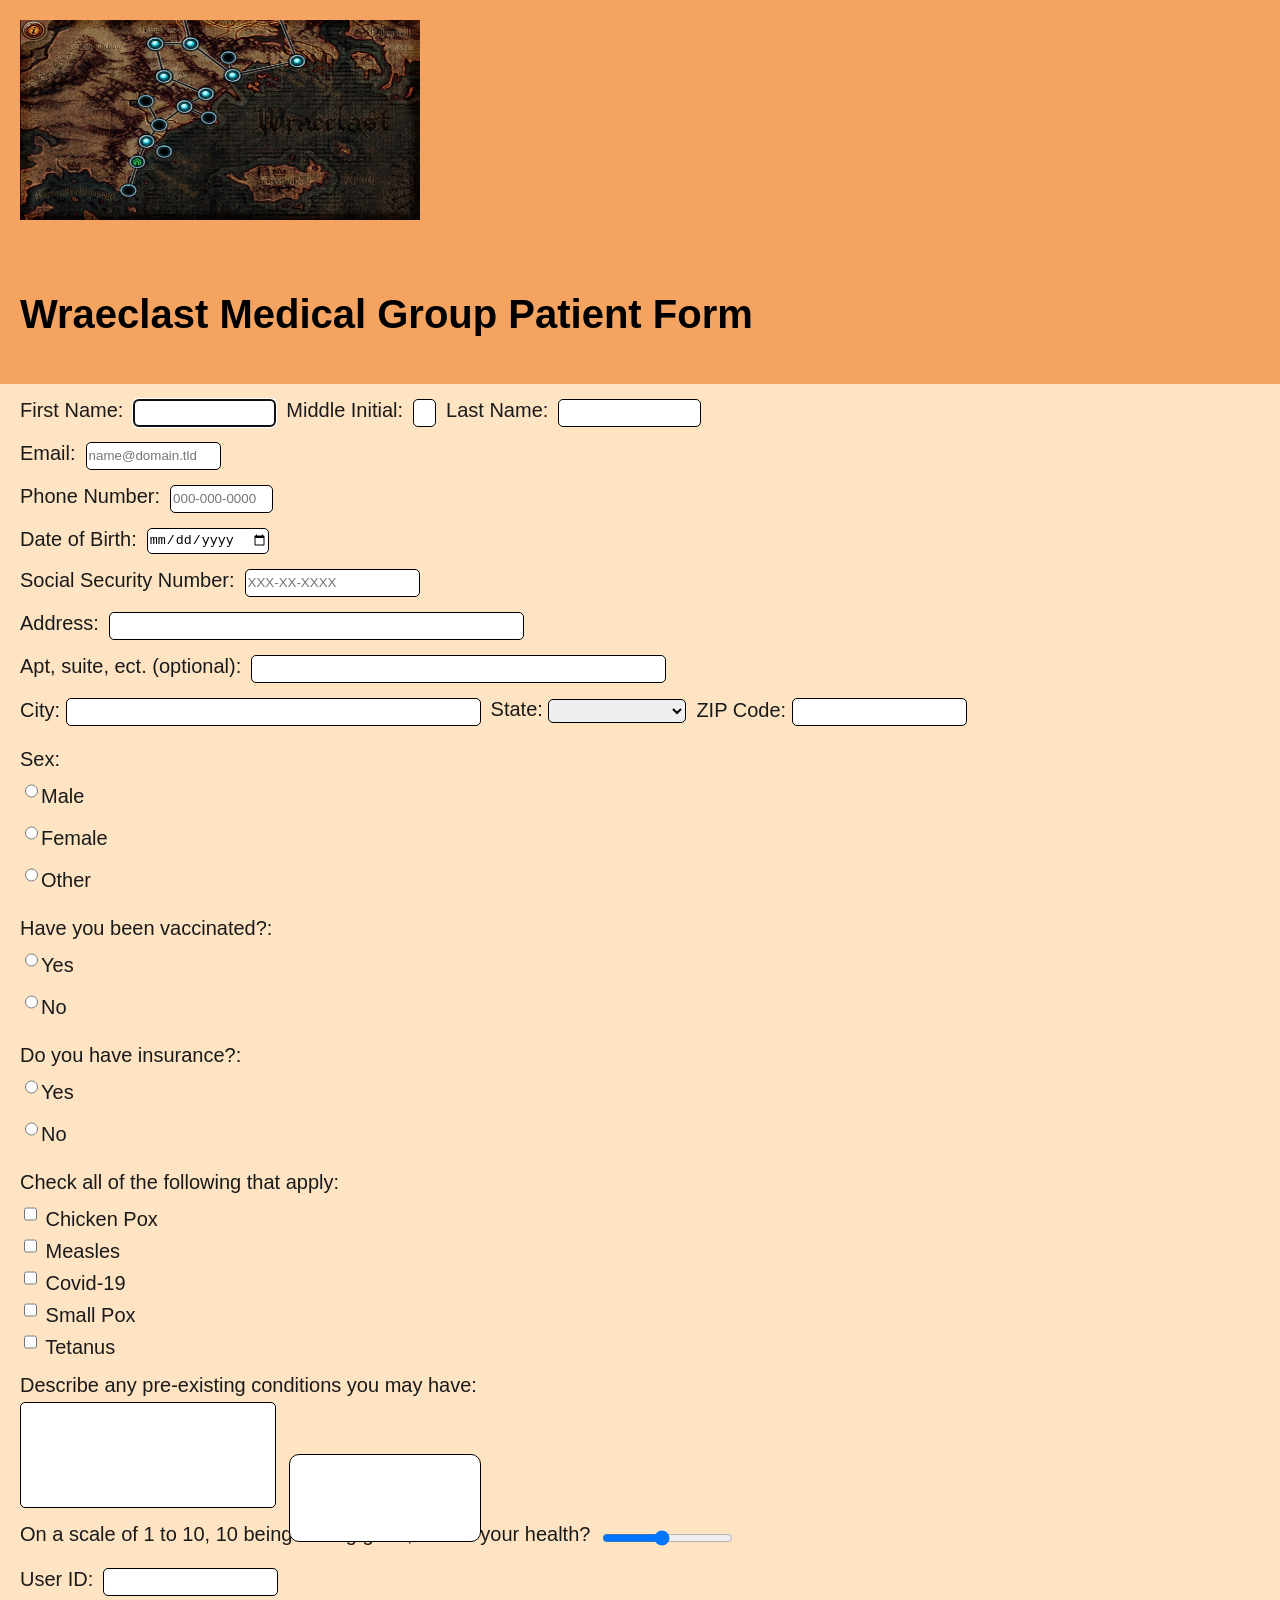
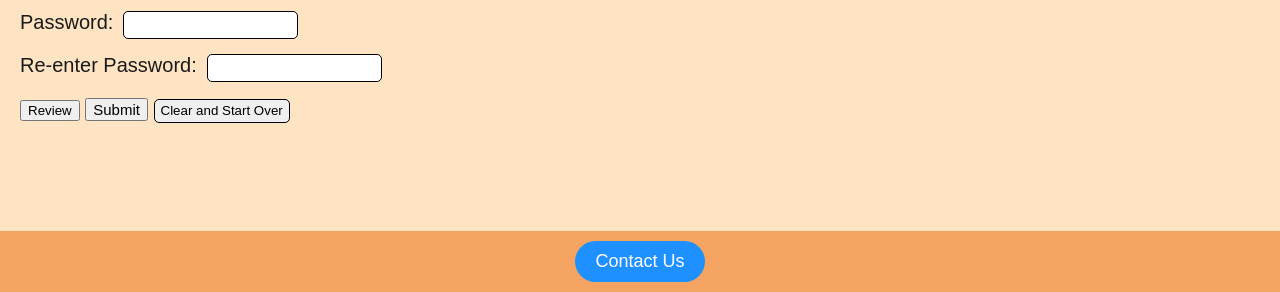
==== index.html @ daf8821a "Updates to TP Assignment 2" ====
<!DOCTYPE html>
<!--
Name: Andrew Gibson
Name of file: index.html
Date Created: 09/01/2024
Date Late Edited:
Description: This is the HTML code for a patient registration form for Wraeclast Medical Group
-->

<html lang="en">
<head>
  <meta charset="utf-8">
  <!-- Title -->
  <title>Wraeclast Medical Information Form</title>
  <meta content="Medical registration form, Medical forms, Information Form" name="keywords"/>
  <meta content="This document is for the patient to input their information for the Wraeclast Medical Group"
        name="description"/>
  <!-- Link to my css -->
  <link href='css/style.css' rel='stylesheet' type='text/css'/>
  <!-- Linking to my JavaScript -->
  <script src="js/app.js"></script>
</head>
<body onload="document.medicalRegistration.firstName.focus();">
<form name='medicalRegistration' action="hw1-thankyou.html" method="get" onsubmit="reviewInput()" id="signup">
  <!-- Make a header, this header includes a table -->
  <header>
    <!-- Table for my logo and banner -->
    <table class="my-table">
      <tr>
        <td>
          <!-- Link to my company Logo -->
          <img alt="logo" height="200px" id="logo" src="wraeclast.png" width="400px">
        </td>
      </tr>
      <tr>
        <td class="header-content">
          <h1>Wraeclast Medical Group Patient Form</h1>
          <p id="date"></p>
        </td>
      </tr>
    </table>
  </header>
  <div class="leftSpace">
    <!-- First name label and input-->
    <div class="flex topSpace">
      <div class="nameItems">
        <label for="firstName">First Name:</label>
        <input maxlength="30" id="firstName" size="16" type="text" pattern="[a-zA-Z']{1,30}" required/>
      </div>

      <!-- Middle name label and input -->
      <div class="nameItems">
        <label for="middleInitial">Middle Initial:</label>
        <input maxlength="1" id="middleInitial" size="1" type="text" required/>
      </div>

      <!-- Last name label and input -->
      <div class="nameItems">
        <label for="lastName">Last Name:</label>
        <input maxlength="30" id="lastName" size="16" type="text" pattern="[a-zA-Z']{1,30}" required/>
      </div>
    </div>

    <!-- Email label and input -->
    <div class="flex">
      <label for="email">Email:</label>
      <input name="email" id="email" type="email" size="15" placeholder="name@domain.tld" pattern="a-z0-9._%+-]+@[a-z0-9.-]+\.[a-z]{2-20}$" required/>
    </div>

    <!-- Phone number label and input -->
    <div class="flex">
      <label for="phoneNumber">Phone Number:</label>
      <input id="phoneNumber" size="11" type="tel" maxlength="12" placeholder="000-000-0000" onblur="validatephone()" required/>
    </div>

    <!-- DOB label and input -->
    <div class="flex">
      <label for="dateOfBirth">Date of Birth:</label>
      <input id="dateOfBirth" size="50" type="date" onblur="validateDob()" required/>
      <span class="error" id="dob-error"></span>
    </div>

    <!-- SSN label and input, along with code to obscure the characters entered -->
    <div class="flex">
      <label for="ssn">Social Security Number:</label>
      <input id="ssn" minlength="9" maxlength="11" name="ssn" placeholder="XXX-XX-XXXX" type="password" required/>
    </div>

    <!-- Address label and input -->
    <div class="flex">
      <label for="address">Address:</label>
      <input maxlength="30" id="address" size="50" type="text" required/>
    </div>

    <!-- Address line 2 label and input -->
    <div class="flex">
      <label for="aptNumber">Apt, suite, ect. (optional):</label>
      <input maxlength="30" id="aptNumber" size="50" type="text"/>
    </div>

    <!-- City label and input -->
    <div class="flex">
      <div class="locationItems">
        <label for="city">City:</label>
        <input id="city" maxlength="20" size="50" type="text" required/>
      </div>

      <!-- State label and drop down box -->
      <div class="locationItems">
        <label for="state">State:</label>
        <select id="state" name="state" required>
          <option value=""></option>
          <option value="AL">Alabama</option>
          <option value="AK">Alaska</option>
          <option value="AZ">Arizona</option>
          <option value="AR">Arkansas</option>
          <option value="CA">California</option>
          <option value="CO">Colorado</option>
          <option value="CT">Connecticut</option>
          <option value="DE">Delaware</option>
          <option value="FL">Florida</option>
          <option value="GA">Georgia</option>
          <option value="HI">Hawaii</option>
          <option value="ID">Idaho</option>
          <option value="IL">Illinois</option>
          <option value="IN">Indiana</option>
          <option value="IA">Iowa</option>
          <option value="KS">Kansas</option>
          <option value="KY">Kentucky</option>
          <option value="LA">Louisiana</option>
          <option value="ME">Maine</option>
          <option value="MD">Maryland</option>
          <option value="MA">Massachusetts</option>
          <option value="MI">Michigan</option>
          <option value="MN">Minnesota</option>
          <option value="MS">Mississippi</option>
          <option value="MO">Missouri</option>
          <option value="MT">Montana</option>
          <option value="NE">Nebraska</option>
          <option value="NV">Nevada</option>
          <option value="NH">New Hampshire</option>
          <option value="NJ">New Jersey</option>
          <option value="NM">New Mexico</option>
          <option value="NY">New York</option>
          <option value="NC">North Carolina</option>
          <option value="ND">North Dakota</option>
          <option value="OH">Ohio</option>
          <option value="OK">Oklahoma</option>
          <option value="OR">Oregon</option>
          <option value="PA">Pennsylvania</option>
          <option value="RI">Rhode Island</option>
          <option value="SC">South Carolina</option>
          <option value="SD">South Dakota</option>
          <option value="TN">Tennessee</option>
          <option value="TX">Texas</option>
          <option value="UT">Utah</option>
          <option value="VT">Vermont</option>
          <option value="VA">Virginia</option>
          <option value="WA">Washington</option>
          <option value="WV">West Virginia</option>
          <option value="WI">Wisconsin</option>
          <option value="WY">Wyoming</option>
          <option value="DC">District of Columbia</option>
          <option value="PR">Puerto Rico</option>
        </select>
      </div>

      <!-- Zip code label and input -->
      <div class="locationItems">
        <label for="zip">ZIP Code:</label>
        <input id="zip" type="text" maxlength="10" required/>
      </div>
    </div>

    <!-- Radio buttons for the selection of the sex of the patient, allowing only one selection -->
    <div class="columnFlex">
      <label>Sex:</label>
      <div class="sexTypes topSpaceSmall">
        <span><label for="sex1"></label><input id="sex1" name="sex" type="radio" value="Male" required/>Male</span>
        <span><label for="sex2"></label><input id="sex2" name="sex" type="radio" value="Female" required/>Female</span>
        <span><label for="sex3"></label><input id="sex3" name="sex" type="radio" value="Other" required/>Other</span>
      </div>
    </div>

    <!-- Radio buttons for the selection of vaccination status, allowing only one selection -->
    <div class="columnFlex">
      <label>Have you been vaccinated?:</label>
      <div class="sexTypes topSpaceSmall">
        <span><label for="vaccinated1"></label><input id="vaccinated1" name="vaccinated" type="radio" value="yes" required/>Yes</span>
        <span><label for="vaccinated2"></label><input id="vaccinated2" name="vaccinated" type="radio" value="no" required/>No</span>
      </div>
    </div>

    <!-- Radio buttons for the selection of insurance coverage, allowing only one selection -->
    <div class="columnFlex">
      <label>Do you have insurance?:</label>
      <div class="sexTypes topSpaceSmall">
        <span><label for="insurance1"></label><input id="insurance1" name="insurance" type="radio" value="yes" required/>Yes</span>
        <span><label for="insurance2"></label><input id="insurance2" name="insurance" type="radio" value="no" required/>No</span>
      </div>
    </div>

    <!-- Check boxes for previous illness -->
    <div class="columnFlex">
      <label>Check all of the following that apply:</label>
      <div class="illnessTypes topSpaceSmall">
        <label><input id="illness1" type="checkbox" value="chickenpox"> Chicken Pox</label>
        <label><input id="illness2" type="checkbox" value="measles"> Measles</label>
        <label><input id="illness3" type="checkbox" value="covid19"> Covid-19</label>
        <label><input id="illness4" type="checkbox" value="smallpox"> Small Pox</label>
        <label><input id="illness6" type="checkbox" value="tetanus"> Tetanus</label>
      </div>
    </div>


    <!-- Text area for pre-existing condition, not sizeable for the user -->
    <div class="columnFlex">
      <label for="condition">Describe any pre-existing conditions you may have:</label>
      <textarea class="topSpaceSmall resizeNone" cols="50" id="condition" rows="3"></textarea>
    </div>


    <!-- Slider allowing user to select level of pain -->
    <div class="flex">
      <label for="health">On a scale of 1 to 10, 10 being feeling good, how is your health?</label>
      <input id="health" max="10" min="1" name="health" type="range" value="5">
      <span id="healthValue"></span>
    </div>

    <!-- User ID label and input -->
    <div class="flex">
      <label for="userID">User ID:</label>
      <input type="text" id="userID" name="userID" maxlength="20" onblur="validateUserID()" required/>
      <span class="error" id="userID-error"></span>
    </div>

    <!-- Password label and input -->
    <div class="flex">
      <label for="password">Password:</label>
      <input type="password" id="password" name="password" maxlength="30" onfocus="validatePassword()" onblur="validatePassword()" required/>
      <span class="error" id="password-error"></span>
    </div>

    <!-- Confirm password label and input -->
    <div class="flex">
      <label for="confirmPassword">Re-enter Password:</label>
      <input type="password" id="confirmPassword" name="confirmPassword" onblur="confirmPassword()" required/>
      <span class="error" id="confirmPassword-error"></span>
    </div>


    <!-- Button for the user to submit their form, review their inputs, or to clear and start over -->
    <button id="review" name="review" type="button" value="review" onclick="reviewInput()">Review</button>
    <button id="submitButton" name="submit" type="submit">Submit</button>
    <input type="reset" value="Clear and Start Over">

    <div class="passwordMessage">
      <span id="message1"></span><br/>
      <span id="message2"></span><br/>
      <span id="message3"></span><br/>
      <span id="message4"></span><br/>
      <span id="message5"></span><br/>
      <span id="message6"></span><br/>
    </div>
    <p id="showInput"></p>
  </div>

  <script src="js/thankYou.js"></script>

</form>
<!-- Footer with clickable "Contact us" button -->
<footer>
  <button onclick="location.href='contact.html'">Contact Us</button>
</footer>
</body>
</html>
---- css/style.css ----
/*
Name: Andrew Gibson
Name of file: style.css
Date Created: 09/01/2024
Date Late Edited:
Description: This is the CSS for a patient registration form for Wraeclast Medical Group
*/

input, select, textarea {
  border-radius: 5px;
  border: 1px solid black;
  height: 1.5rem;
}

/* Text in the body */
body {
  color: #1a1a1a;
  margin: 0 auto;
  font-size: 20px;
  font-family: Verdana, sans-serif;
  background-color: bisque;
}

/* Adjusting margin to put space between labels and inputs */
select, span {
  margin-bottom: 10px;
}

/* Text area width and height */
form {
  margin: 0 auto;

  textarea {
    width: 250px;
    height: 100px;
  }
}

/* Submit button font size */
[type="submit"] {
  font-size:15px;
}

/* Styling for table */
.my-table {
  width: 100%;
  background-color: sandybrown;
  color: black;
  padding: 50px 0;
  border-collapse: collapse;
  font-family: Verdana, sans-serif;
  margin: 0 auto;
}

/* Padding for the table */
.my-table td {
  padding: 20px;
}

/* Styling for the header including the company name */
.header-content {
  display: flex;
  justify-content: space-between;
  align-items: center;
}

/* Styling for the dynamic date */
#date {
  margin-left: auto;
  padding-left: 20px;
}

/* nameItems class to edit location of First name, Middle initial, and Last name */
.nameItems {
  display: flex;
  flex-direction: row;
  gap: 10px;
}

/* flex box to edit location of line items */
.flex {
  display: flex;
  gap: 10px;
  margin-bottom: 15px;
}

/* Footer margin styling */
footer {
  margin-top: 20px;
  padding: 10px;
  background-color: sandybrown;
  text-align: center;
}

/* Footer button styling */
footer button {
  padding: 10px 20px;
  font-size: 18px;
  cursor: pointer;
  background-color: dodgerblue;
  color: white;
  border: none;
  border-radius: 50px;
}

/* Footer button hover styling */
footer button:hover {
  background-color: royalblue;
}

/* Margin for giving space between banner and first list */
.topSpace {
  margin-top: 15px;
}

/* Margin for giving space on top of lines */
.topSpaceSmall {
  margin-top: 5px;
}

/* Styling for column based listing */
.sexTypes, .illnessTypes {
  display: flex;
  flex-direction: column;
}

/* Styling of box and margin space */
.columnFlex {
  display: flex;
  flex-direction: column;
  margin-bottom: 15px;
}

/* Gives space for left margin */
.leftSpace {
  margin-left: 20px;
}

/* Increases footer length */
.bottom {
  position: fixed;
  bottom: 0;
  left: 0;
  width: 100%
}

/* Disables user from resizing text box */
.resizeNone {
  resize: none;
}

/* Error messages */
.error {
  color: red;
  font-size: 10px;
}

/* Password message display */
.passwordMessage {
  position: relative;
  top: -269px;
  left: 269px;
  z-index: 2;
  background: white;
  width: 170px;
  font-size: 10px;
  padding: 10px;
  border: black 1px solid;
  border-radius: 10px;
  margin: 0;
}

/* Displays output on review */
table.output, tr.output, td.output {
  width: 500px;
  background-color: bisque;
  padding: 10px;
  border-spacing: 2px;
  border-radius: 30px;
  color: black;
}

td.outputData {
  width: 500px;
  background-color: bisque;
  padding: 10px;
  border-spacing: 2px;
  color: black;
}
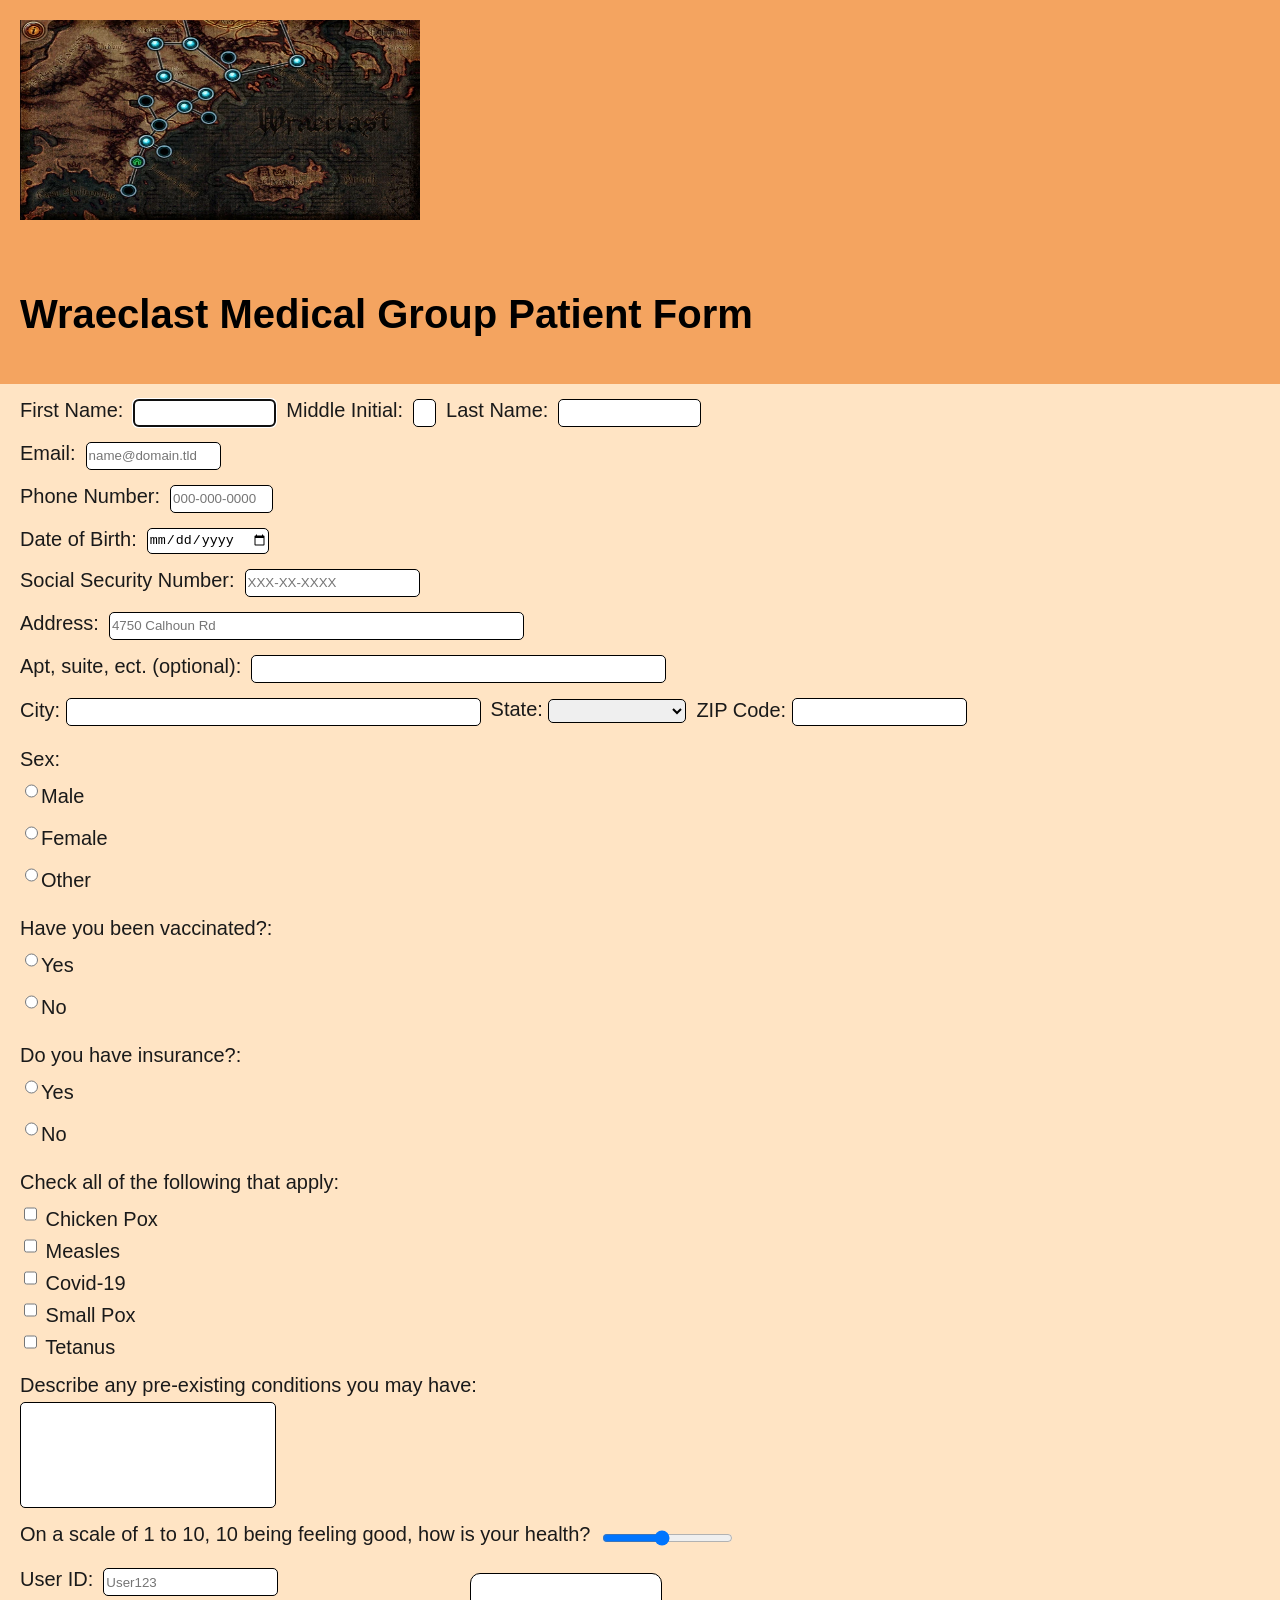
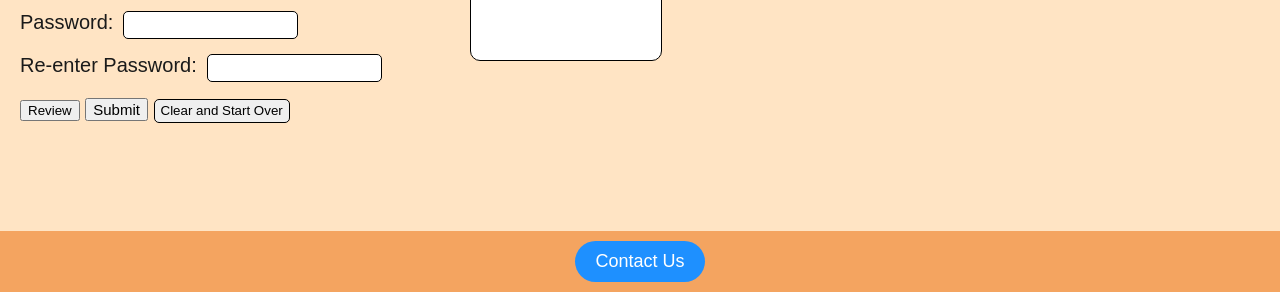
==== commit c2593a3b: "Updates to TP Assignment 2" ====
--- a/index.html
+++ b/index.html
@@ -21,7 +21,7 @@
   <script src="js/app.js"></script>
 </head>
 <body onload="document.medicalRegistration.firstName.focus();">
-<form name='medicalRegistration' action="hw1-thankyou.html" method="get" onsubmit="reviewInput()" id="signup">
+<form name='medicalRegistration' action="hw1-thankyou.html" method="get" onsubmit="reviewInput()" onreset="removeReview()" id="signup">
   <!-- Make a header, this header includes a table -->
   <header>
     <!-- Table for my logo and banner -->
@@ -64,13 +64,17 @@
     <!-- Email label and input -->
     <div class="flex">
       <label for="email">Email:</label>
-      <input name="email" id="email" type="email" size="15" placeholder="name@domain.tld" pattern="a-z0-9._%+-]+@[a-z0-9.-]+\.[a-z]{2-20}$" required/>
+      <input name="email" id="email" type="email" size="15" placeholder="name@domain.tld" pattern="a-z0-9._%+-]+@[a-z0-9.-]+\.[a-z]{2-20}$"
+             onblur="validateEmail()" required/>
+      <span class="error" id="email-error"></span>
     </div>
 
     <!-- Phone number label and input -->
     <div class="flex">
       <label for="phoneNumber">Phone Number:</label>
-      <input id="phoneNumber" size="11" type="tel" maxlength="12" placeholder="000-000-0000" onblur="validatephone()" required/>
+      <input id="phoneNumber" size="11" type="tel" maxlength="12" placeholder="000-000-0000" pattern="[0-9]{3}-[0-9]{3}-[0-9]{4}"
+             onblur="validatePhone()" required/>
+      <span class="error" id="phoneNumber-error"></span>
     </div>
 
     <!-- DOB label and input -->
@@ -83,13 +87,15 @@
     <!-- SSN label and input, along with code to obscure the characters entered -->
     <div class="flex">
       <label for="ssn">Social Security Number:</label>
-      <input id="ssn" minlength="9" maxlength="11" name="ssn" placeholder="XXX-XX-XXXX" type="password" required/>
+      <input id="ssn" minlength="9" maxlength="11" name="ssn" placeholder="XXX-XX-XXXX" type="password" onblur="validateSSN()" required/>
+      <span class="error" id="ssn-error"></span>
     </div>
 
     <!-- Address label and input -->
     <div class="flex">
       <label for="address">Address:</label>
-      <input maxlength="30" id="address" size="50" type="text" required/>
+      <input maxlength="40" id="address" size="50" type="text" placeholder="4750 Calhoun Rd" onblur="validateAddress()" required/>
+      <span class="error" id="address-error"></span>
     </div>
 
     <!-- Address line 2 label and input -->
@@ -168,7 +174,8 @@
       <!-- Zip code label and input -->
       <div class="locationItems">
         <label for="zip">ZIP Code:</label>
-        <input id="zip" type="text" maxlength="10" required/>
+        <input id="zip" type="text" maxlength="5" pattern="[0-9]{5}" onblur="validateZip()" required/>
+        <span class="error" id="zip-error"></span>
       </div>
     </div>
 
@@ -230,14 +237,14 @@
     <!-- User ID label and input -->
     <div class="flex">
       <label for="userID">User ID:</label>
-      <input type="text" id="userID" name="userID" maxlength="20" onblur="validateUserID()" required/>
+      <input type="text" id="userID" name="userID" maxlength="20" placeholder="User123" onblur="validateUserID()" required/>
       <span class="error" id="userID-error"></span>
     </div>
 
     <!-- Password label and input -->
     <div class="flex">
       <label for="password">Password:</label>
-      <input type="password" id="password" name="password" maxlength="30" onfocus="validatePassword()" onblur="validatePassword()" required/>
+      <input type="password" id="password" name="password" minlength="8" maxlength="30" onfocus="validatePassword()" onblur="validatePassword()" required/>
       <span class="error" id="password-error"></span>
     </div>
 
--- a/css/style.css
+++ b/css/style.css
@@ -158,8 +158,8 @@
 /* Password message display */
 .passwordMessage {
   position: relative;
-  top: -269px;
-  left: 269px;
+  top: -150px;
+  left: 450px;
   z-index: 2;
   background: white;
   width: 170px;
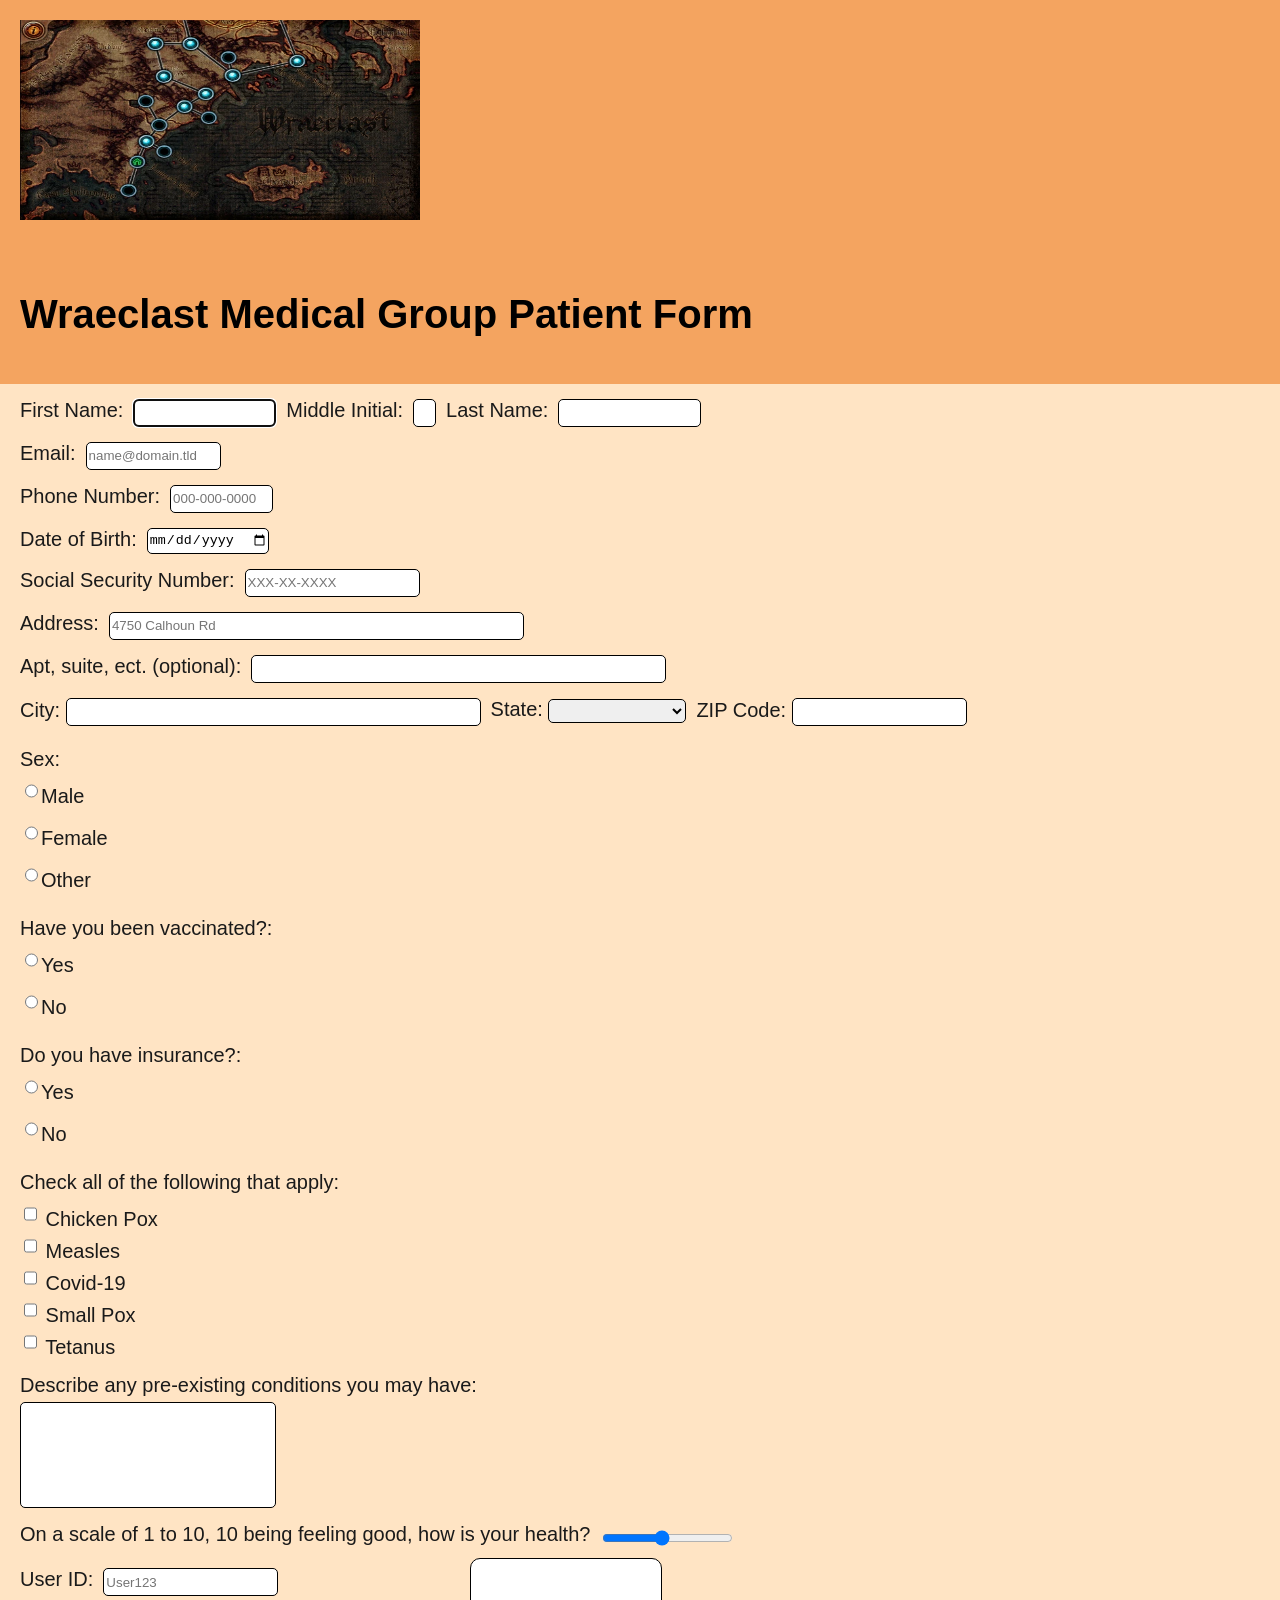
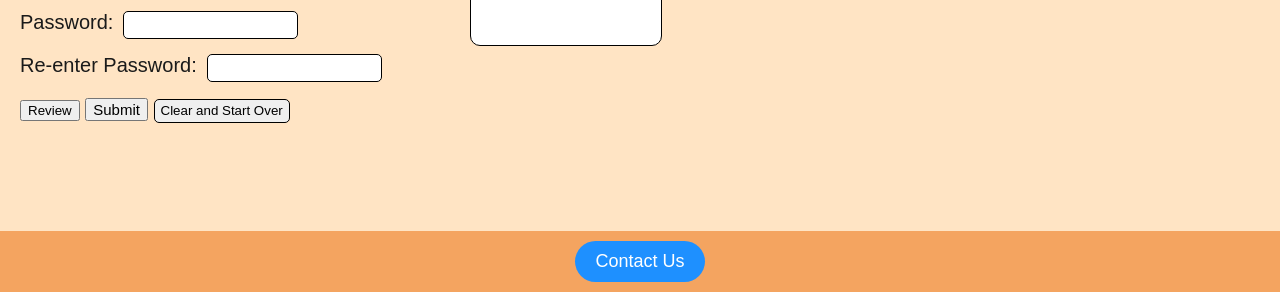
==== commit bef03ae7: "Made updates to comparePassword function" ====
--- a/index.html
+++ b/index.html
@@ -21,7 +21,7 @@
   <script src="js/app.js"></script>
 </head>
 <body onload="document.medicalRegistration.firstName.focus();">
-<form name='medicalRegistration' action="hw1-thankyou.html" method="get" onsubmit="reviewInput()" onreset="removeReview()" id="signup">
+<form name='medicalRegistration' onsubmit="reviewInput()" onreset="removeReview()" id="signup">
   <!-- Make a header, this header includes a table -->
   <header>
     <!-- Table for my logo and banner -->
@@ -45,19 +45,19 @@
     <div class="flex topSpace">
       <div class="nameItems">
         <label for="firstName">First Name:</label>
-        <input maxlength="30" id="firstName" size="16" type="text" pattern="[a-zA-Z']{1,30}" required/>
+        <input maxlength="30" id="firstName" size="16" type="text" name="first name" pattern="[a-zA-Z']{1,30}" required/>
       </div>
 
       <!-- Middle name label and input -->
       <div class="nameItems">
         <label for="middleInitial">Middle Initial:</label>
-        <input maxlength="1" id="middleInitial" size="1" type="text" required/>
+        <input maxlength="1" id="middleInitial" size="1" name="middle initial" type="text" required/>
       </div>
 
       <!-- Last name label and input -->
       <div class="nameItems">
         <label for="lastName">Last Name:</label>
-        <input maxlength="30" id="lastName" size="16" type="text" pattern="[a-zA-Z']{1,30}" required/>
+        <input maxlength="30" id="lastName" size="16" type="text" name="last name" pattern="[a-zA-Z']{1,30}" required/>
       </div>
     </div>
 
@@ -72,7 +72,7 @@
     <!-- Phone number label and input -->
     <div class="flex">
       <label for="phoneNumber">Phone Number:</label>
-      <input id="phoneNumber" size="11" type="tel" maxlength="12" placeholder="000-000-0000" pattern="[0-9]{3}-[0-9]{3}-[0-9]{4}"
+      <input id="phoneNumber" size="11" type="tel" maxlength="12" name="phone number" placeholder="000-000-0000" pattern="[0-9]{3}-[0-9]{3}-[0-9]{4}"
              onblur="validatePhone()" required/>
       <span class="error" id="phoneNumber-error"></span>
     </div>
@@ -80,7 +80,7 @@
     <!-- DOB label and input -->
     <div class="flex">
       <label for="dateOfBirth">Date of Birth:</label>
-      <input id="dateOfBirth" size="50" type="date" onblur="validateDob()" required/>
+      <input id="dateOfBirth" size="50" type="date" name="date of birth" onblur="validateDob()" required/>
       <span class="error" id="dob-error"></span>
     </div>
 
@@ -94,7 +94,7 @@
     <!-- Address label and input -->
     <div class="flex">
       <label for="address">Address:</label>
-      <input maxlength="40" id="address" size="50" type="text" placeholder="4750 Calhoun Rd" onblur="validateAddress()" required/>
+      <input maxlength="40" id="address" size="50" type="text" name="address" placeholder="4750 Calhoun Rd" onblur="validateAddress()" required/>
       <span class="error" id="address-error"></span>
     </div>
 
@@ -108,7 +108,7 @@
     <div class="flex">
       <div class="locationItems">
         <label for="city">City:</label>
-        <input id="city" maxlength="20" size="50" type="text" required/>
+        <input id="city" maxlength="20" size="50" name="city" type="text" required/>
       </div>
 
       <!-- State label and drop down box -->
@@ -174,7 +174,7 @@
       <!-- Zip code label and input -->
       <div class="locationItems">
         <label for="zip">ZIP Code:</label>
-        <input id="zip" type="text" maxlength="5" pattern="[0-9]{5}" onblur="validateZip()" required/>
+        <input id="zip" type="text" maxlength="5" pattern="[0-9]{5}" name="zip" onblur="validateZip()" required/>
         <span class="error" id="zip-error"></span>
       </div>
     </div>
@@ -211,11 +211,11 @@
     <div class="columnFlex">
       <label>Check all of the following that apply:</label>
       <div class="illnessTypes topSpaceSmall">
-        <label><input id="illness1" type="checkbox" value="chickenpox"> Chicken Pox</label>
-        <label><input id="illness2" type="checkbox" value="measles"> Measles</label>
-        <label><input id="illness3" type="checkbox" value="covid19"> Covid-19</label>
-        <label><input id="illness4" type="checkbox" value="smallpox"> Small Pox</label>
-        <label><input id="illness6" type="checkbox" value="tetanus"> Tetanus</label>
+        <label><input id="illness1" type="checkbox" name="chickenpox" value="chickenpox"> Chicken Pox</label>
+        <label><input id="illness2" type="checkbox" name="measles" value="measles"> Measles</label>
+        <label><input id="illness3" type="checkbox" name="covid19" value="covid19"> Covid-19</label>
+        <label><input id="illness4" type="checkbox" name="smallpox" value="smallpox"> Small Pox</label>
+        <label><input id="illness6" type="checkbox" name="tetanus" value="tetanus"> Tetanus</label>
       </div>
     </div>
 
@@ -223,7 +223,7 @@
     <!-- Text area for pre-existing condition, not sizeable for the user -->
     <div class="columnFlex">
       <label for="condition">Describe any pre-existing conditions you may have:</label>
-      <textarea class="topSpaceSmall resizeNone" cols="50" id="condition" rows="3"></textarea>
+      <textarea class="topSpaceSmall resizeNone" cols="50" name="pre-existing conditions" id="condition" rows="3"></textarea>
     </div>
 
 
@@ -251,7 +251,7 @@
     <!-- Confirm password label and input -->
     <div class="flex">
       <label for="confirmPassword">Re-enter Password:</label>
-      <input type="password" id="confirmPassword" name="confirmPassword" onblur="confirmPassword()" required/>
+      <input type="password" id="confirmPassword" name="confirmPassword" onblur="comparePassword()" required/>
       <span class="error" id="confirmPassword-error"></span>
     </div>
 
@@ -272,7 +272,7 @@
     <p id="showInput"></p>
   </div>
 
-  <script src="js/thankYou.js"></script>
+  <script src="js/reviewInput.js"></script>
 
 </form>
 <!-- Footer with clickable "Contact us" button -->
--- a/css/style.css
+++ b/css/style.css
@@ -158,7 +158,7 @@
 /* Password message display */
 .passwordMessage {
   position: relative;
-  top: -150px;
+  top: -165px;
   left: 450px;
   z-index: 2;
   background: white;
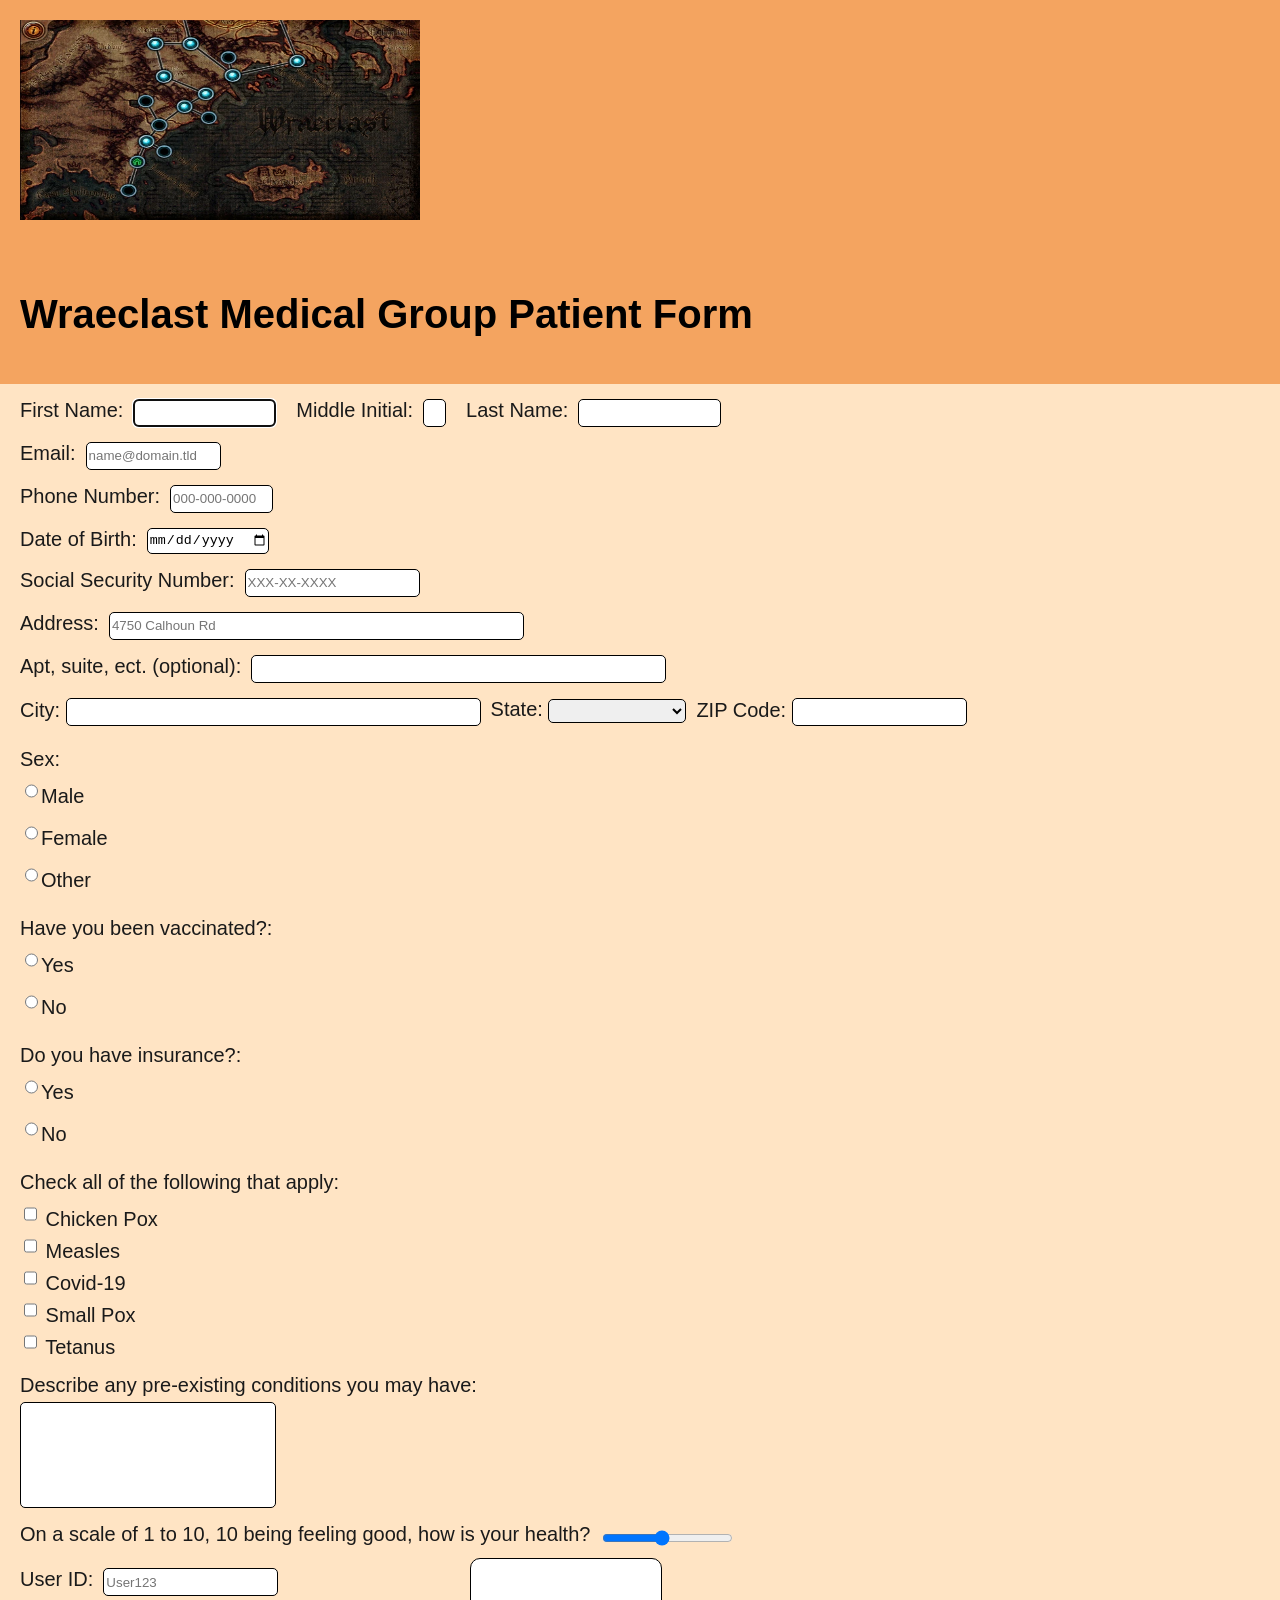
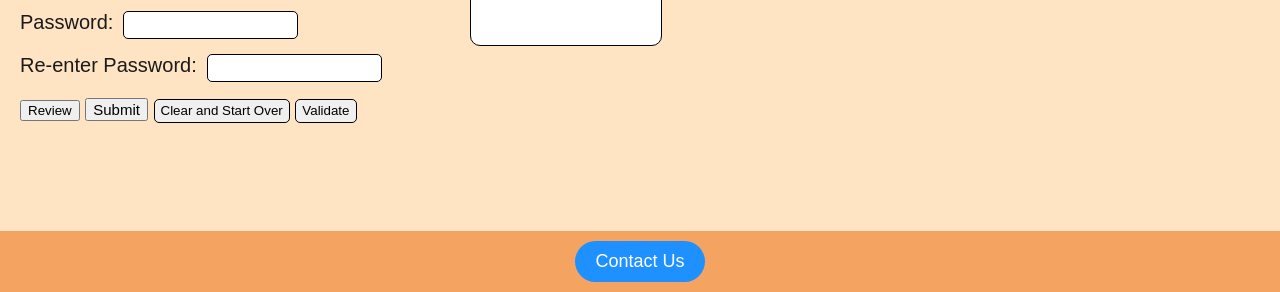
==== commit c942d743: "TPASSIGNMENT3 COMPLETE" ====
--- a/index.html
+++ b/index.html
@@ -3,7 +3,7 @@
 Name: Andrew Gibson
 Name of file: index.html
 Date Created: 09/01/2024
-Date Late Edited:
+Date Late Edited: 11/06/2024
 Description: This is the HTML code for a patient registration form for Wraeclast Medical Group
 -->
 
@@ -45,19 +45,22 @@
     <div class="flex topSpace">
       <div class="nameItems">
         <label for="firstName">First Name:</label>
-        <input maxlength="30" id="firstName" size="16" type="text" name="first name" pattern="[a-zA-Z']{1,30}" required/>
+        <input maxlength="30" id="firstName" size="16" type="text" name="first name" oninput="validateFirstName()" required/>
+        <span class="error" id="firstName-error"></span>
       </div>
 
       <!-- Middle name label and input -->
       <div class="nameItems">
         <label for="middleInitial">Middle Initial:</label>
-        <input maxlength="1" id="middleInitial" size="1" name="middle initial" type="text" required/>
+        <input maxlength="1" id="middleInitial" size="1" name="middle initial" type="text" oninput="validateMiddleInitial()" required/>
+        <span class="error" id="middleInitial-error"></span>
       </div>
 
       <!-- Last name label and input -->
       <div class="nameItems">
         <label for="lastName">Last Name:</label>
-        <input maxlength="30" id="lastName" size="16" type="text" name="last name" pattern="[a-zA-Z']{1,30}" required/>
+        <input maxlength="30" id="lastName" size="16" type="text" name="last name" oninput="validateLastName()" required/>
+        <span class="error" id="lastName-error"></span>
       </div>
     </div>
 
@@ -108,7 +111,8 @@
     <div class="flex">
       <div class="locationItems">
         <label for="city">City:</label>
-        <input id="city" maxlength="20" size="50" name="city" type="text" required/>
+        <input id="city" maxlength="20" size="50" name="city" type="text" oninput="validateCity()" required/>
+        <span class="error" id="city-error"></span>
       </div>
 
       <!-- State label and drop down box -->
@@ -260,6 +264,7 @@
     <button id="review" name="review" type="button" value="review" onclick="reviewInput()">Review</button>
     <button id="submitButton" name="submit" type="submit">Submit</button>
     <input type="reset" value="Clear and Start Over">
+    <input type="button" name="Validate" id="Validate" value="Validate" onclick="validateAll()"/>
 
     <div class="passwordMessage">
       <span id="message1"></span><br/>
@@ -274,6 +279,14 @@
 
   <script src="js/reviewInput.js"></script>
 
+  <!-- Alert box for form -->
+  <div id="alert-box">
+    <div id="alert-content">
+      <h3>Please fill out the required information</h3>
+      <button id="close-alert">OK</button>
+    </div>
+  </div>
+
 </form>
 <!-- Footer with clickable "Contact us" button -->
 <footer>
--- a/css/style.css
+++ b/css/style.css
@@ -187,3 +187,47 @@
   border-spacing: 2px;
   color: black;
 }
+
+/* Alert box styling */
+#alert-box {
+  display: none;
+  position: fixed;
+  z-index: 9999;
+  left: 0;
+  top: 0;
+  width: 100%;
+  height: 100%;
+  overflow: auto;
+  background-color: black;
+}
+
+/* Styling for the content inside of the alert box */
+#alert-content {
+  background-color: white;
+  border-radius: 10px;
+  width: 300px;
+  height: 120px;
+  margin: 20% auto auto;
+  padding: 30px;
+  text-align: center;
+}
+
+#alert-content h3 {
+  margin-top: 20px;
+  font-size: 18px;
+}
+
+#close-alert {
+  background-color: white;
+  border-width: 1px;
+  border-style: solid;
+  color: sandybrown;
+  font-size: 13px;
+  font-weight: bold;
+  height: 22px;
+  width: 65px;
+  border-radius: 18px;
+  cursor: pointer;
+  transition: background-color 0.15s, border-top-width 0.15s;
+  margin-top: 20px;
+}
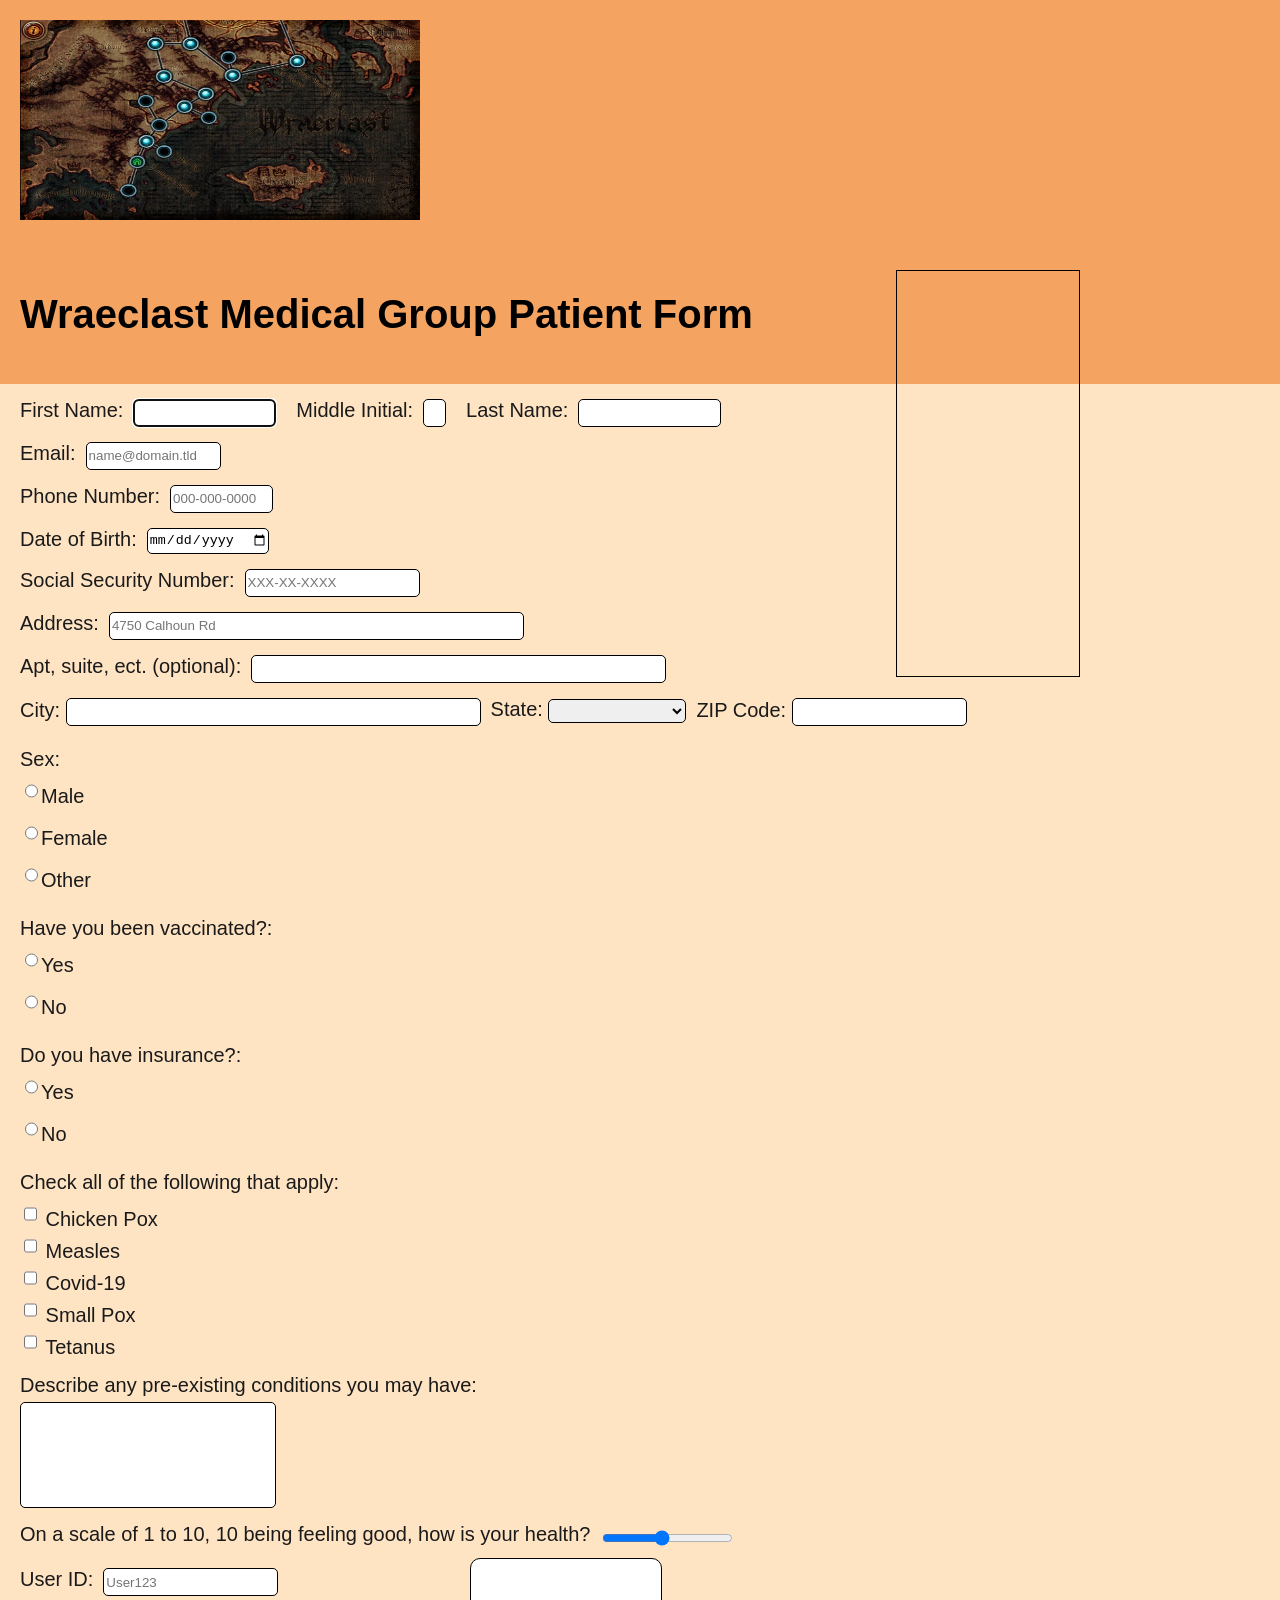
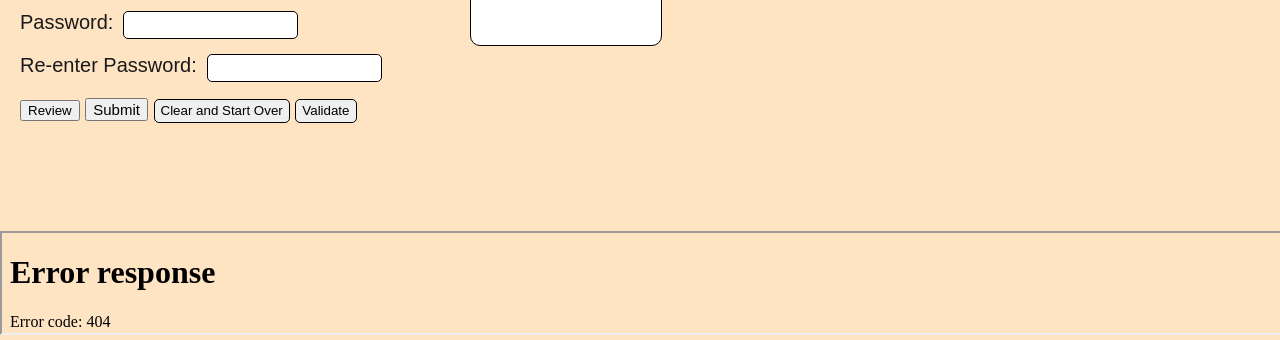
==== commit 85a27006: "Made updates to comparePassword function" ====
--- a/index.html
+++ b/index.html
@@ -40,6 +40,17 @@
       </tr>
     </table>
   </header>
+
+  <!-- Welcome message for cookies -->
+  <div style="text-align: center;">
+    <span id="welcome1"></span>
+    <span id="welcome2"></span>
+  </div>
+
+  <!-- iframe container -->
+  <div class = "iframe-container">
+    <iframe class = "frame" src="https://poe.ninja/" frameborder="0"></iframe>
+  </div>
   <div class="leftSpace">
     <!-- First name label and input-->
     <div class="flex topSpace">
@@ -286,11 +297,10 @@
       <button id="close-alert">OK</button>
     </div>
   </div>
-
 </form>
-<!-- Footer with clickable "Contact us" button -->
-<footer>
-  <button onclick="location.href='contact.html'">Contact Us</button>
-</footer>
+
+<!-- iframe Footer with clickable "Contact us" button -->
+<iframe src="footer.html" width="100%" height="100px" title="footer"></iframe>
+
 </body>
 </html>
--- a/css/style.css
+++ b/css/style.css
@@ -58,10 +58,19 @@
 }
 
 /* Styling for the header including the company name */
-.header-content {
+.header-content  {
+  position: sticky;
+  top: 0;
   display: flex;
   justify-content: space-between;
   align-items: center;
+  transition: background-color ease-in-out;
+  z-index: 1000%;
+}
+
+.header-content.scrolled {
+  background-color: sandybrown;
+  opacity: 1.0;
 }
 
 /* Styling for the dynamic date */
@@ -231,3 +240,20 @@
   transition: background-color 0.15s, border-top-width 0.15s;
   margin-top: 20px;
 }
+
+/* iframe styling */
+.iframe-container {
+  position: absolute;
+  top: 30%;
+  right: 15%;
+  width: 15%;
+  height: 90%;
+  overflow: hidden;
+  box-sizing: border-box;
+}
+
+.iframe-container iframe {
+  width: 95%;
+  height: 50%;
+  border: 1px solid black;
+}
